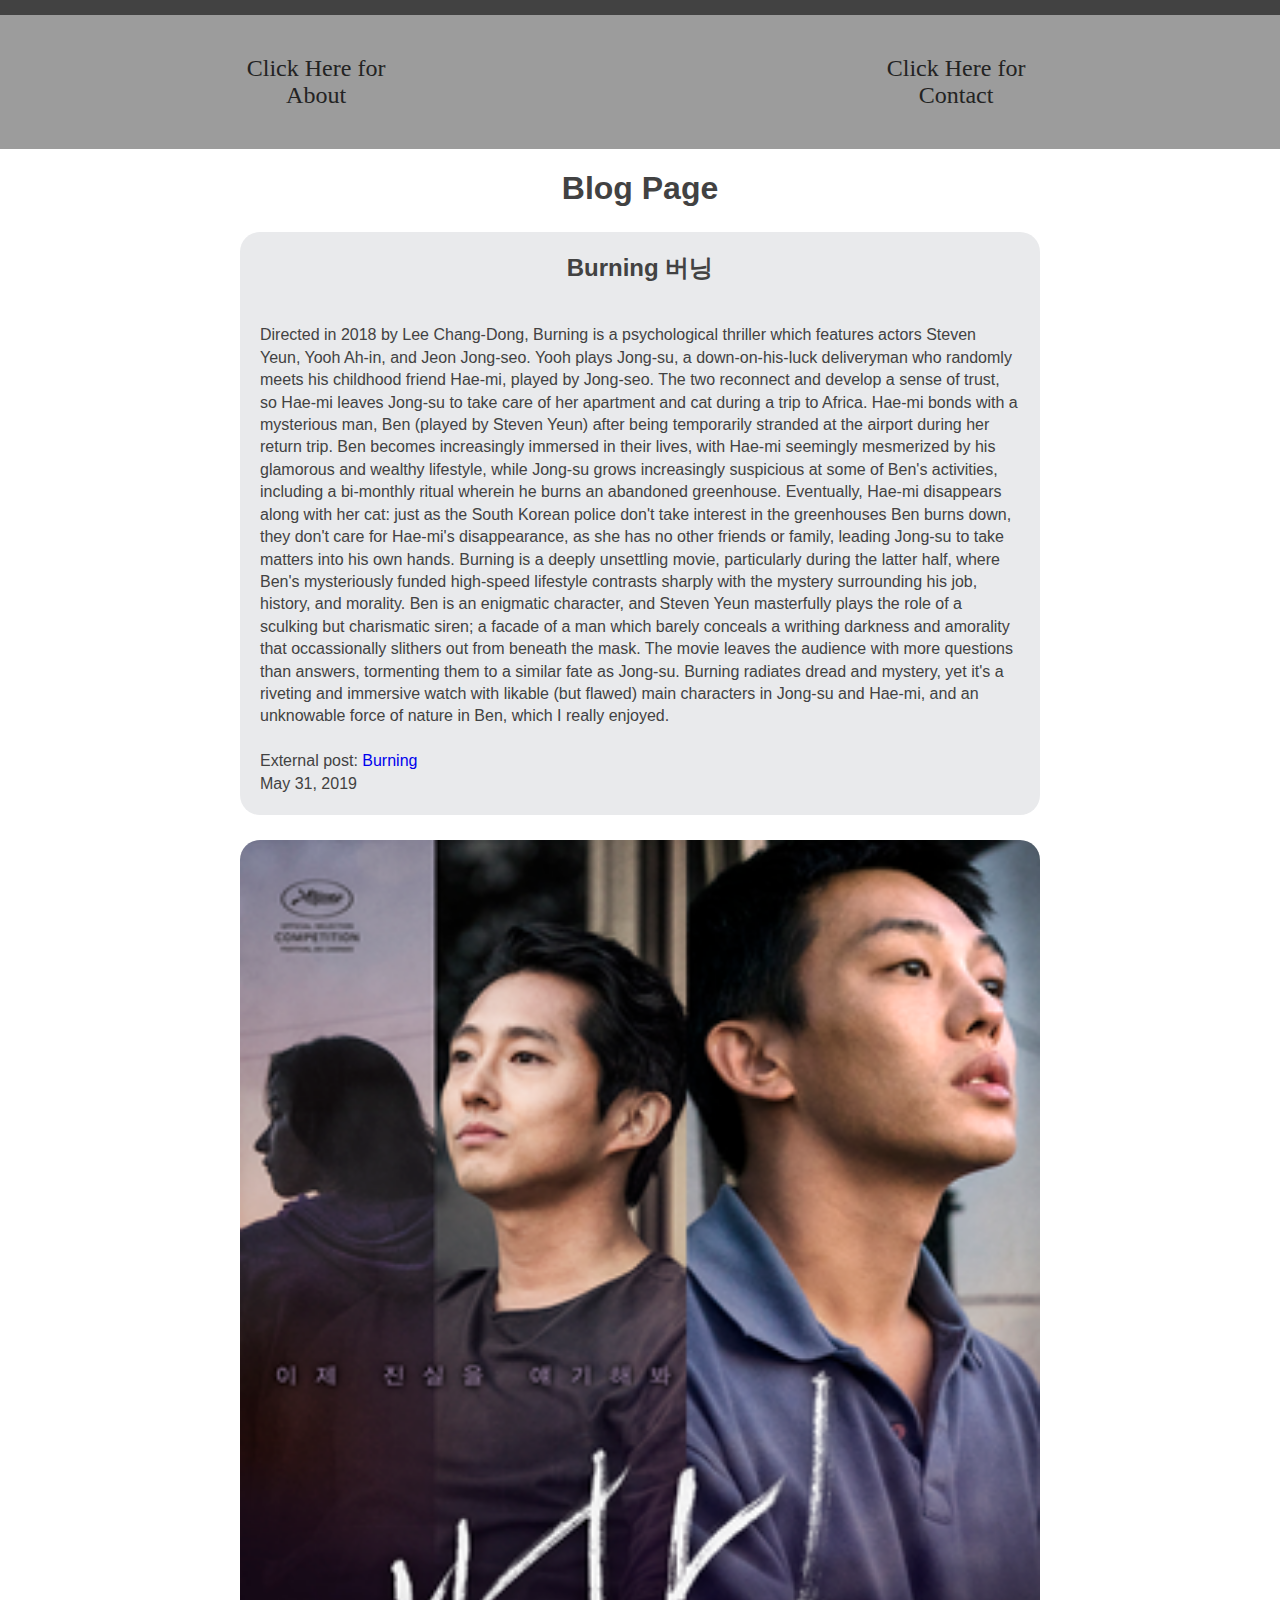
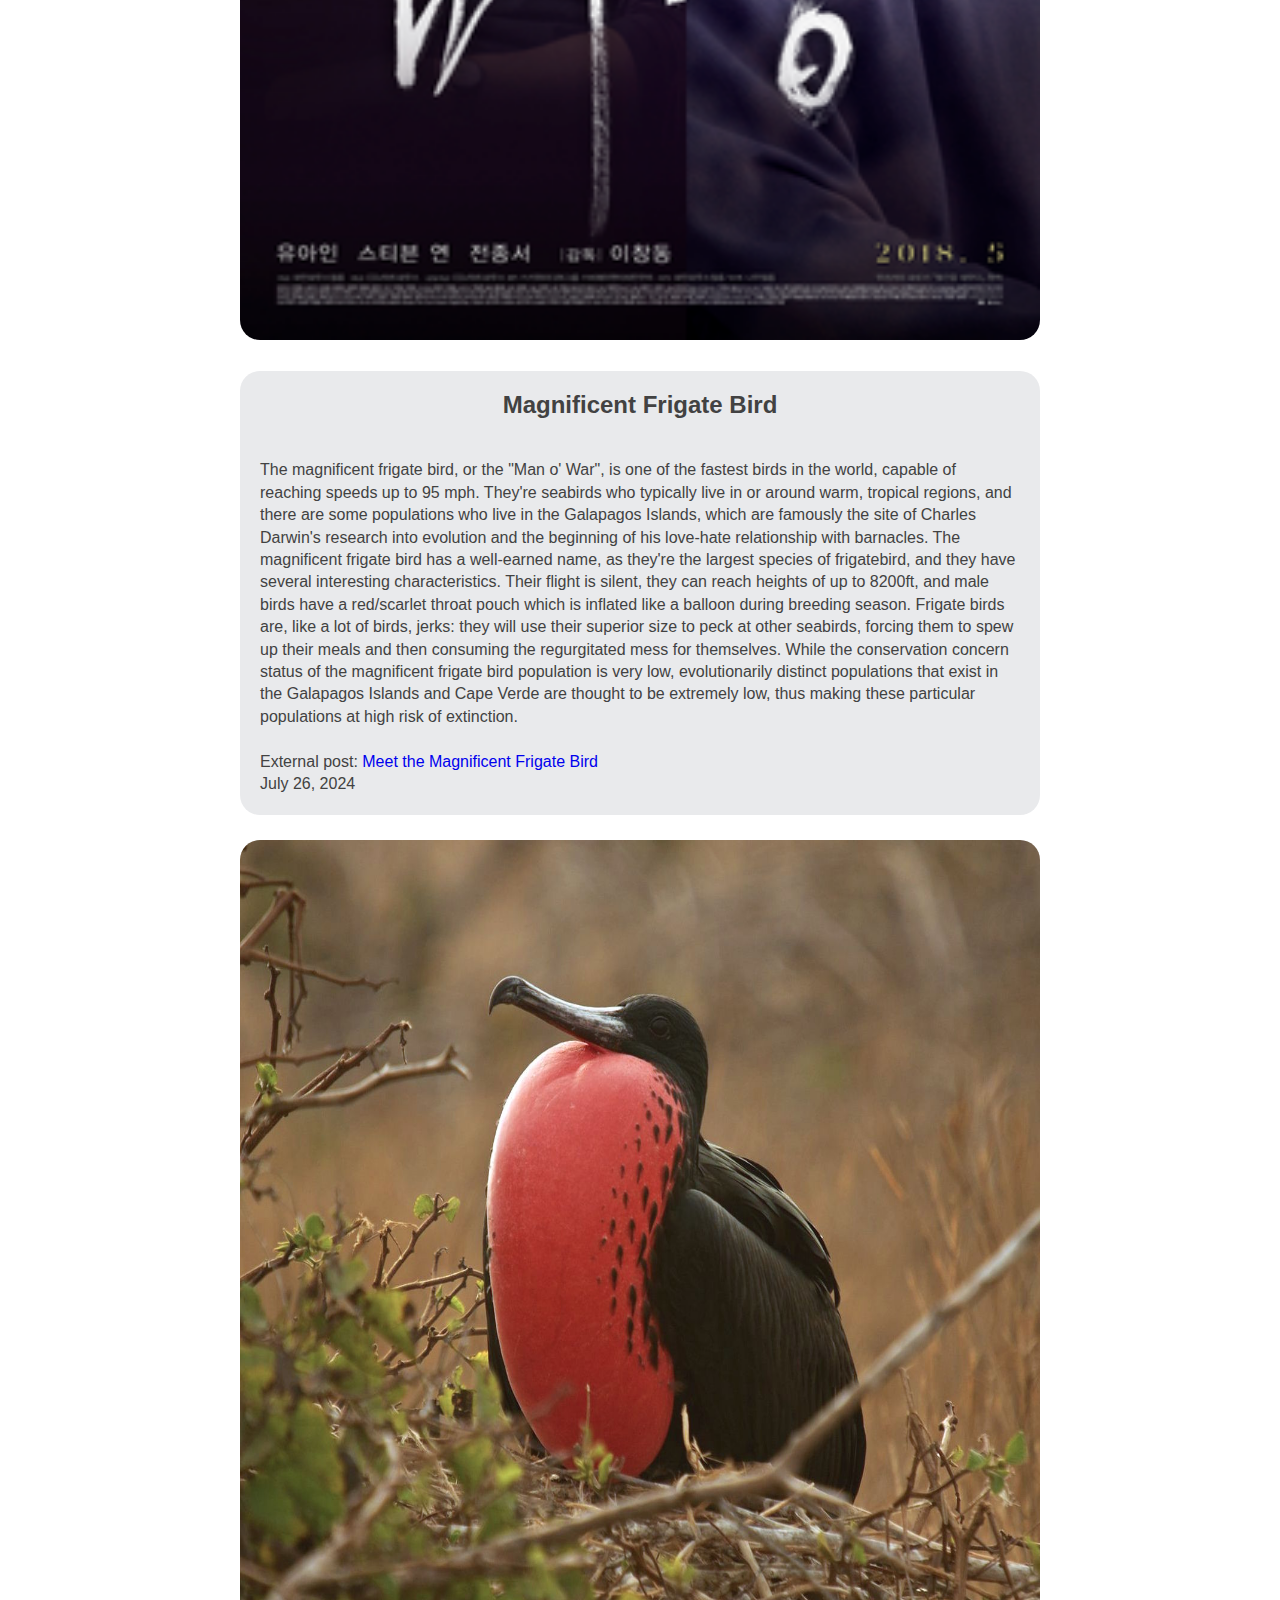
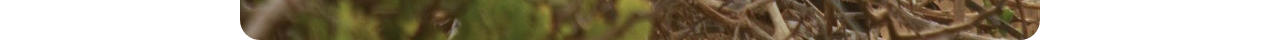
==== index.html @ bfc68038 "image changes" ====
<!DOCTYPE html>
<html lang="en">
<head>
    <meta charset="UTF-8">
    <meta name="viewport" content="width=device-width, initial-scale=1.0">
    <title>MainPage</title>
    <link rel ="stylesheet" href = "screen.css">

    <div class="navigation"> 
        <section class="about">
            <a class="nav" href="/about">Click Here for About</a>
        </section>
        <section class="contact">
            <a class="nav" href="/contact">Click Here for Contact</a>
         </section>
    </div>
</head>
<body>
<main>
    <h1>Blog Page</h1>

    <div class="details">
    <section>
        <h2>Burning 버닝</h2>
        <p>Directed in 2018 by Lee Chang-Dong, Burning is a psychological thriller which features actors Steven Yeun, Yooh Ah-in, and Jeon Jong-seo. Yooh plays Jong-su, a down-on-his-luck deliveryman who randomly meets his childhood friend Hae-mi, played by Jong-seo.  The two reconnect and develop a sense of trust, so Hae-mi leaves Jong-su to take care of her apartment and cat during a trip to Africa.  Hae-mi bonds with a mysterious man, Ben (played by Steven Yeun) after being temporarily stranded at the airport during her return trip. Ben becomes increasingly immersed in their lives, with Hae-mi seemingly mesmerized by his glamorous and wealthy lifestyle, while Jong-su grows increasingly suspicious at some of Ben's activities, including a bi-monthly ritual wherein he burns an abandoned greenhouse.  Eventually, Hae-mi disappears along with her cat: just as the South Korean police don't take interest in
            the greenhouses Ben burns down, they don't care for Hae-mi's disappearance, as she has no other friends or family, leading Jong-su to take matters into his own hands.  Burning is a deeply unsettling movie, particularly during the latter half, where Ben's mysteriously funded high-speed lifestyle contrasts sharply with the mystery surrounding his job, history, and morality.  Ben is an enigmatic character, and Steven Yeun masterfully plays the role of a sculking but charismatic siren; a facade of a man which barely conceals a writhing darkness and amorality that occassionally
           slithers out from beneath the mask.  The movie leaves the audience with more questions than answers, tormenting them to a similar fate as Jong-su. Burning radiates dread and mystery, yet it's a riveting and immersive watch with likable (but flawed) main characters in Jong-su and Hae-mi, and an unknowable force of nature in Ben, which I really enjoyed.  
           <br>
           <br>External post: <a class="blog" href="https://thesimplecinephile939631772.wordpress.com/2019/05/31/burning-review/">Burning</a>
           <br><time datetime="2019-05-19" title="May 31, 2019">May 31, 2019</time></p>
 
           <meta name="author" content="Jack Draper">
            <meta name="title" content="BURNING: A Fascinating Study of Class, Obsession and Truth">
            <meta name="published" content="May 31, 2019">
 
           
        </section>

    
</div>
<div class="separator">
</div>
<p><img id = "burning" alt="Picture of the Burning movie poster" src="images/Burning.png"/></p>


<div class="details2">
    <section>
        <h2>Magnificent Frigate Bird</h2>
        <p>The magnificent frigate bird, or the "Man o' War", is one of the fastest birds in the world, capable of reaching speeds up to 95 mph.  They're seabirds who typically live in or around warm, tropical regions, and there are some populations who live in the Galapagos Islands, which are famously the site of Charles Darwin's research into evolution and the beginning of his love-hate relationship with barnacles.  The magnificent frigate bird has a well-earned name, as they're the largest species of frigatebird, and they have several interesting characteristics.  Their flight is silent, they can reach heights of up to 8200ft, and male birds have a red/scarlet throat pouch which is inflated like a balloon during breeding season.  Frigate birds are, like a lot of birds, jerks: they will use their superior size to peck at other seabirds, forcing them to spew up their meals and then consuming the regurgitated mess for themselves.  While the conservation concern status of the magnificent frigate bird population is very low, evolutionarily distinct populations that exist in the Galapagos Islands and Cape Verde are thought to be extremely low, thus making these particular populations at high risk of extinction.
            <br>
            <br>External post: <a class="blog" href="https://oceanconservancy.org/blog/2024/07/26/meet-magnificent-frigatebird/">Meet the Magnificent Frigate Bird</a>
            <br><time datetime="2024-07-26" title="July 26, 2024">July 26, 2024</time></p>
        
            <meta name="author" content="Katie Hogge">
            <meta name="title" content="Meet the Magnificent Frigatebird">
            <meta name="published" content="July 26, 2024">

           
        </section>
</div>


    <p><img id = "frigatebird" alt="Picture of a magnificent frigate bird" src="images/Frigate_bird.jpg"/></p>


</main>
</body>
</html>
---- screen.css ----
body{
    background:#fff;
    font-family:Helvetica, sans-serif;
    border-top: 15px solid #424242;
    margin: 0 auto;
    color: #424242;
    text-align: center
}

main{
    margin: 0 auto;
    width: 800px;
}

.details{
    display:flex;
    gap: 25px;
}

.details2{
    display:flex;
    gap: 25px;
}





.author{
    height: 1000px;
    background: no-repeat bottom / cover url('images/author.jpg');
    border-radius: 20px;
}

.navigation{
    display:flex;
    gap: 0px;
}


a:visited.nav, a:link.nav {
    text-decoration: none;
    font-family:'Times New Roman', Times, serif;
    font-size: 1.5em;
    text-align: center;
    border-radius: 0px;
    background-color: #9c9c9c;
    color: rgb(35, 35, 35);
    padding: 40px 220px;
    text-align: center;
    text-decoration: none;
    display: flex;
    flex-grow: 1;
    flex-basis: 0;
}

.details{
    flex-grow: 1;
    flex-basis: 0;
    background: #e9eaec;
    border-radius: 20px;
    margin-top: 25px;
    margin-bottom: 25px;
    text-align: left
}

.details2{
    flex-grow: 1;
    flex-basis: 0;
    background: #e9eaec;
    border-radius: 20px;
    margin-top: 25px;
    margin-bottom: 25px;
    text-align: left
}


.details section p{
    margin: 20px;
}

.details2 section p{
    margin: 20px;
}

details section h2{
    margin: 20px;
    text-align: center
}

details2 section h2{
    margin: 20px;
    text-align: center
}


img{
    width:100%;
}

#frigatebird{
    height: 800px;
    border-radius: 20px;
}

#burning{
    height: 1100px;
    border-radius: 20px;
}


h2{
    margin:0 0 10px 0;
    padding: 20px;
    text-align: center
}

p{
    margin:0;
    line-height: 1.4em;
}

a:visited.blog, a:link.blog {
    text-decoration: none;
}
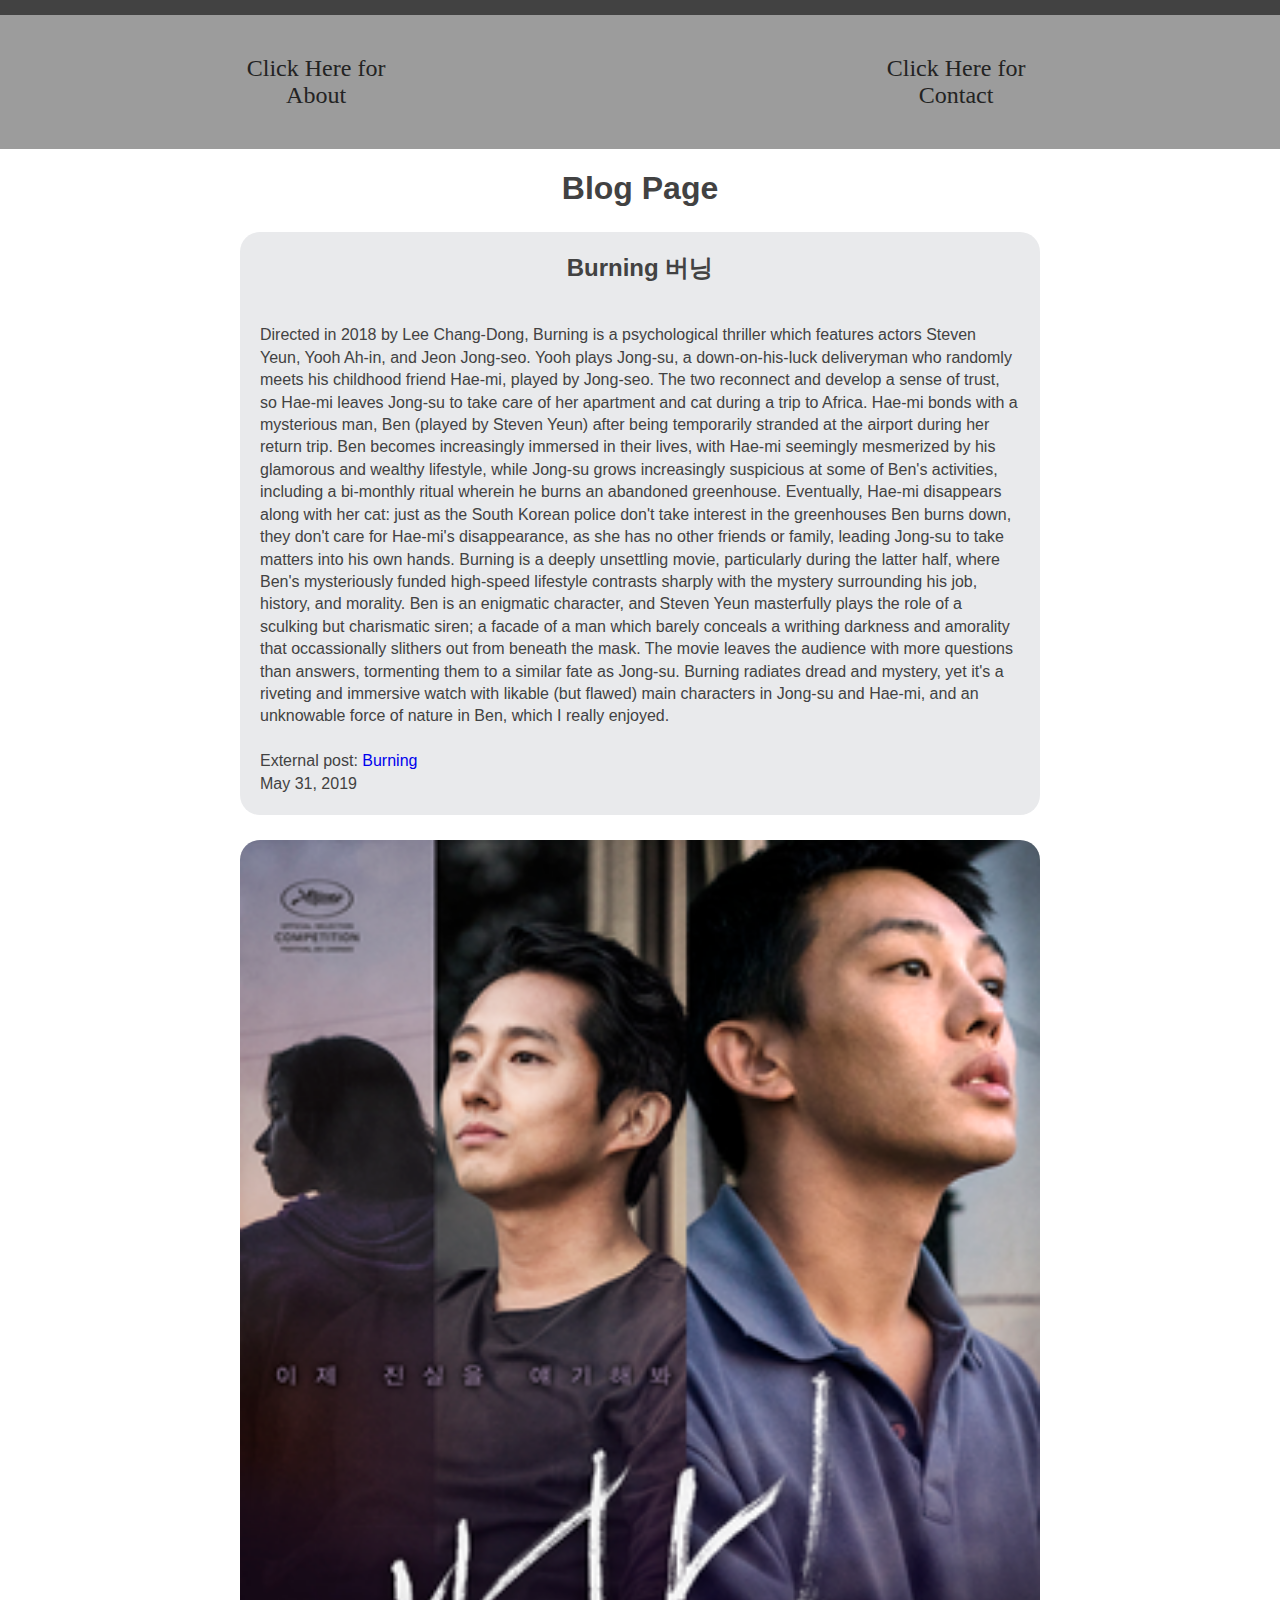
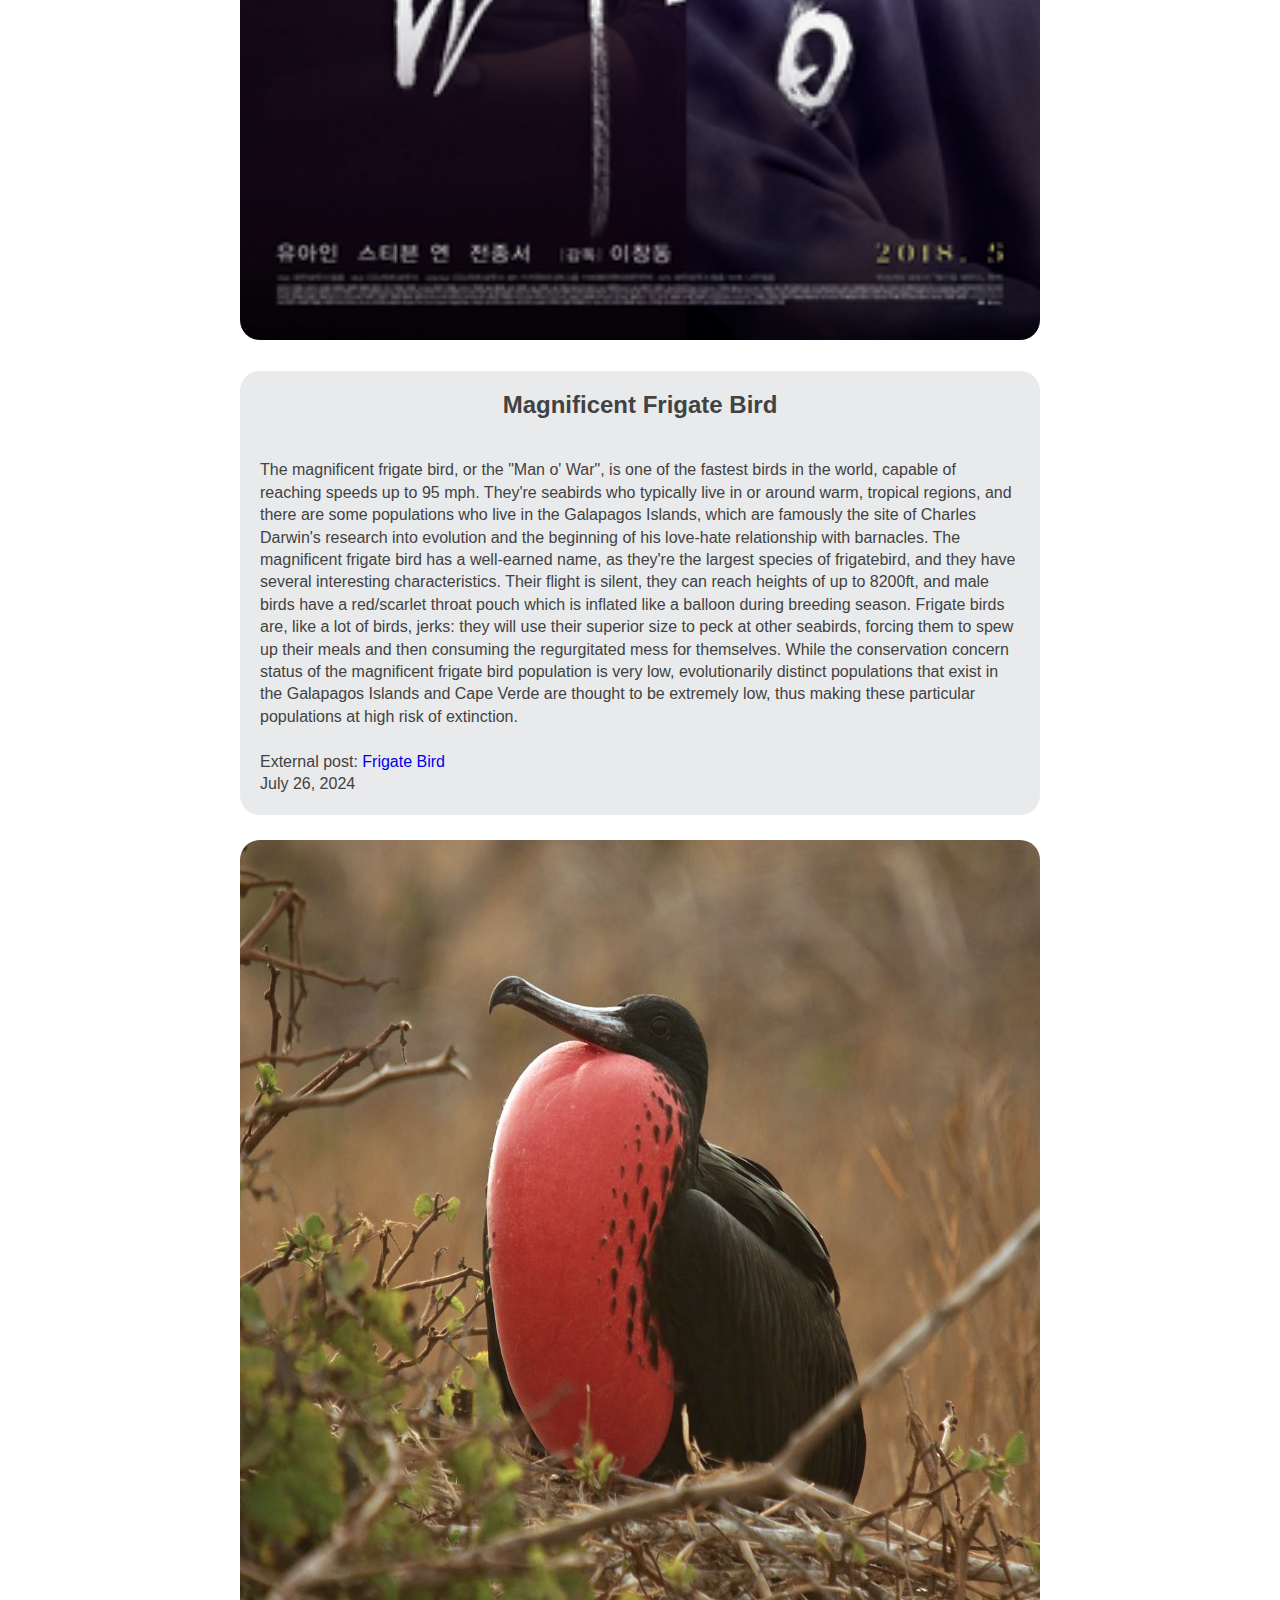
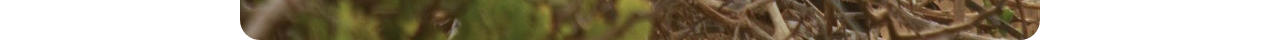
==== commit c1b13dd1: "img desc cleanup" ====
--- a/index.html
+++ b/index.html
@@ -40,7 +40,7 @@
 </div>
 <div class="separator">
 </div>
-<p><img id = "burning" alt="Picture of the Burning movie poster" src="images/Burning.png"/></p>
+<p><img id = "burning" alt="Picture of the Burning movie poster, which features 3 actors in a split-screen: Yoo Ah-in, Steven Yeun, and Jeon Jong-seo." src="images/Burning.png"/></p>
 
 
 <div class="details2">
@@ -48,7 +48,7 @@
         <h2>Magnificent Frigate Bird</h2>
         <p>The magnificent frigate bird, or the "Man o' War", is one of the fastest birds in the world, capable of reaching speeds up to 95 mph.  They're seabirds who typically live in or around warm, tropical regions, and there are some populations who live in the Galapagos Islands, which are famously the site of Charles Darwin's research into evolution and the beginning of his love-hate relationship with barnacles.  The magnificent frigate bird has a well-earned name, as they're the largest species of frigatebird, and they have several interesting characteristics.  Their flight is silent, they can reach heights of up to 8200ft, and male birds have a red/scarlet throat pouch which is inflated like a balloon during breeding season.  Frigate birds are, like a lot of birds, jerks: they will use their superior size to peck at other seabirds, forcing them to spew up their meals and then consuming the regurgitated mess for themselves.  While the conservation concern status of the magnificent frigate bird population is very low, evolutionarily distinct populations that exist in the Galapagos Islands and Cape Verde are thought to be extremely low, thus making these particular populations at high risk of extinction.
             <br>
-            <br>External post: <a class="blog" href="https://oceanconservancy.org/blog/2024/07/26/meet-magnificent-frigatebird/">Meet the Magnificent Frigate Bird</a>
+            <br>External post: <a class="blog" href="https://oceanconservancy.org/blog/2024/07/26/meet-magnificent-frigatebird/">Frigate Bird</a>
             <br><time datetime="2024-07-26" title="July 26, 2024">July 26, 2024</time></p>
         
             <meta name="author" content="Katie Hogge">
@@ -60,7 +60,7 @@
 </div>
 
 
-    <p><img id = "frigatebird" alt="Picture of a magnificent frigate bird" src="images/Frigate_bird.jpg"/></p>
+    <p><img id = "frigatebird" alt="Picture of a magnificent frigate bird, the largest frigatebird. This particular specimen is a male, since he has a scarlet throat pouch that is inflated like a balloon." src="images/Frigate_bird.jpg"/></p>
 
 
 </main>
--- a/screen.css
+++ b/screen.css
@@ -26,11 +26,7 @@
 
 
 
-.author{
-    height: 1000px;
-    background: no-repeat bottom / cover url('images/author.jpg');
-    border-radius: 20px;
-}
+
 
 .navigation{
     display:flex;
@@ -108,6 +104,10 @@
     border-radius: 20px;
 }
 
+#authorimg{
+    height: 1000px;
+    border-radius: 20px;
+}
 
 h2{
     margin:0 0 10px 0;
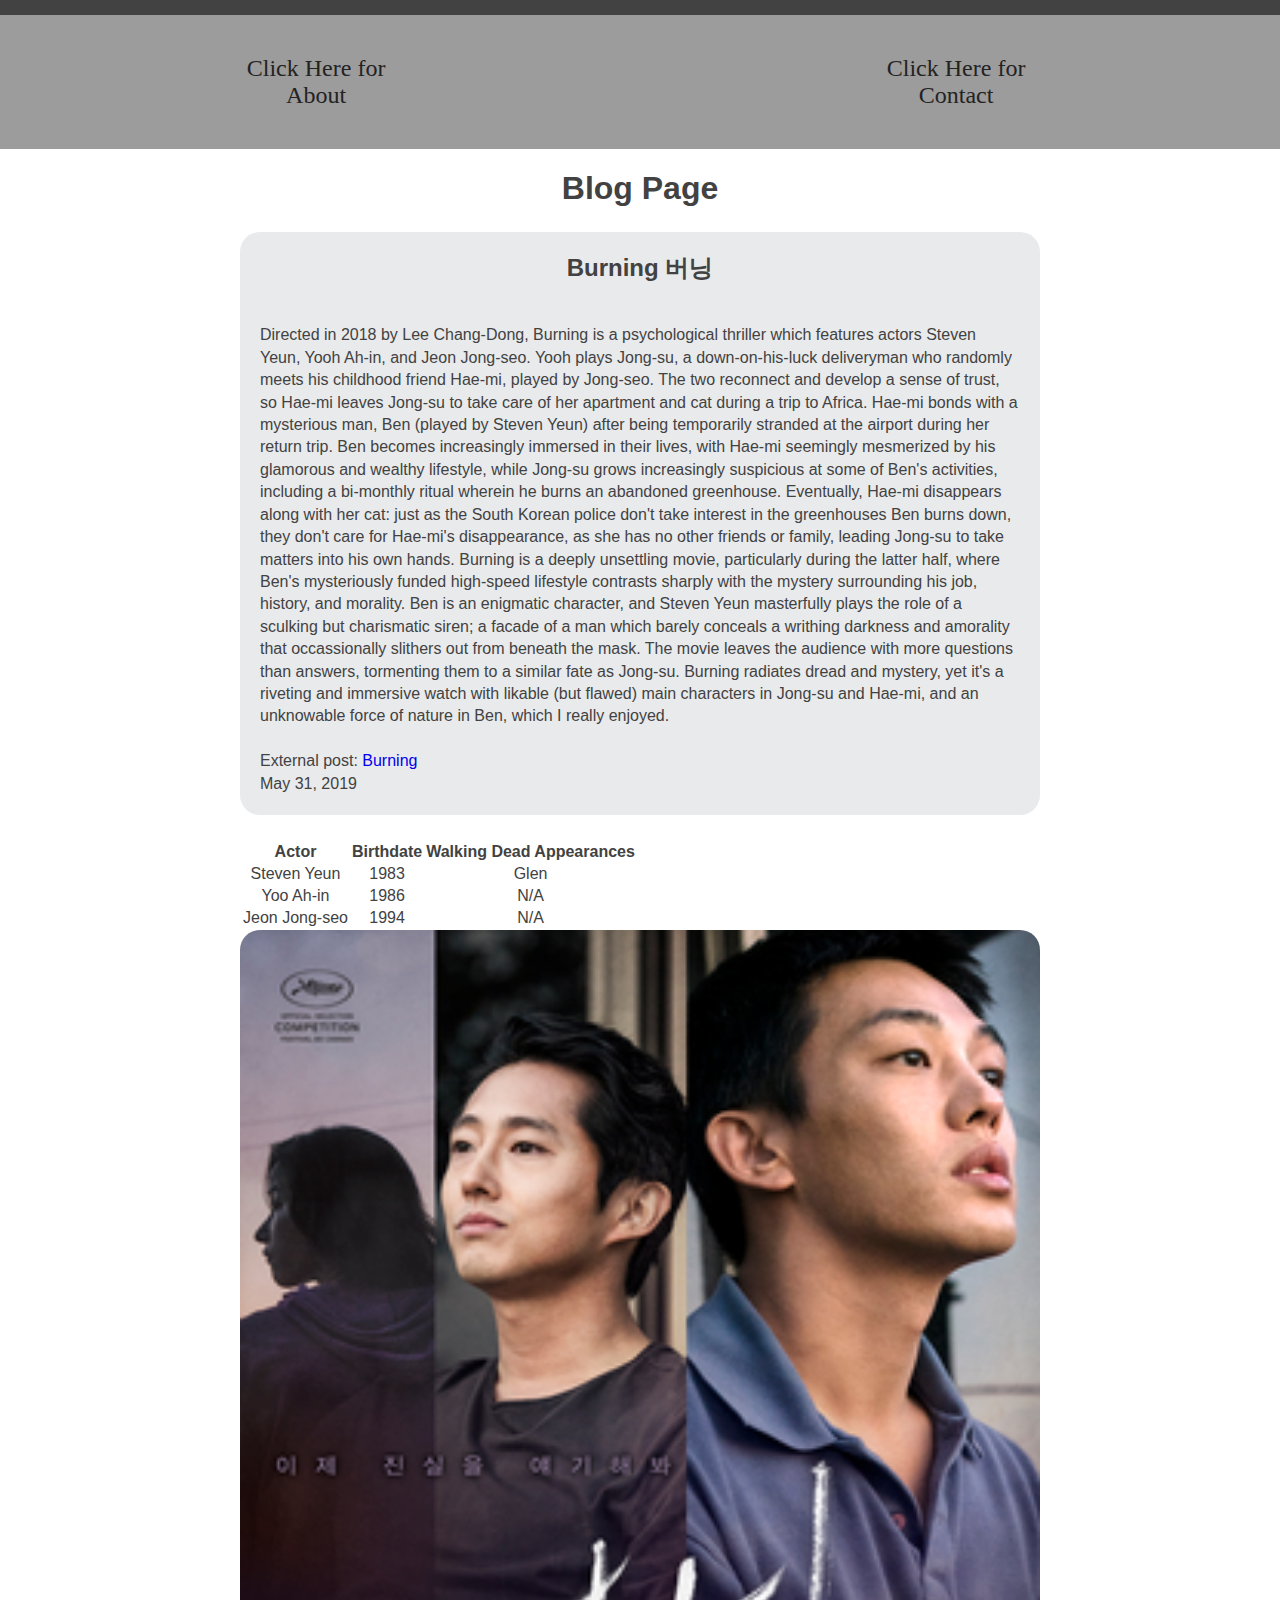
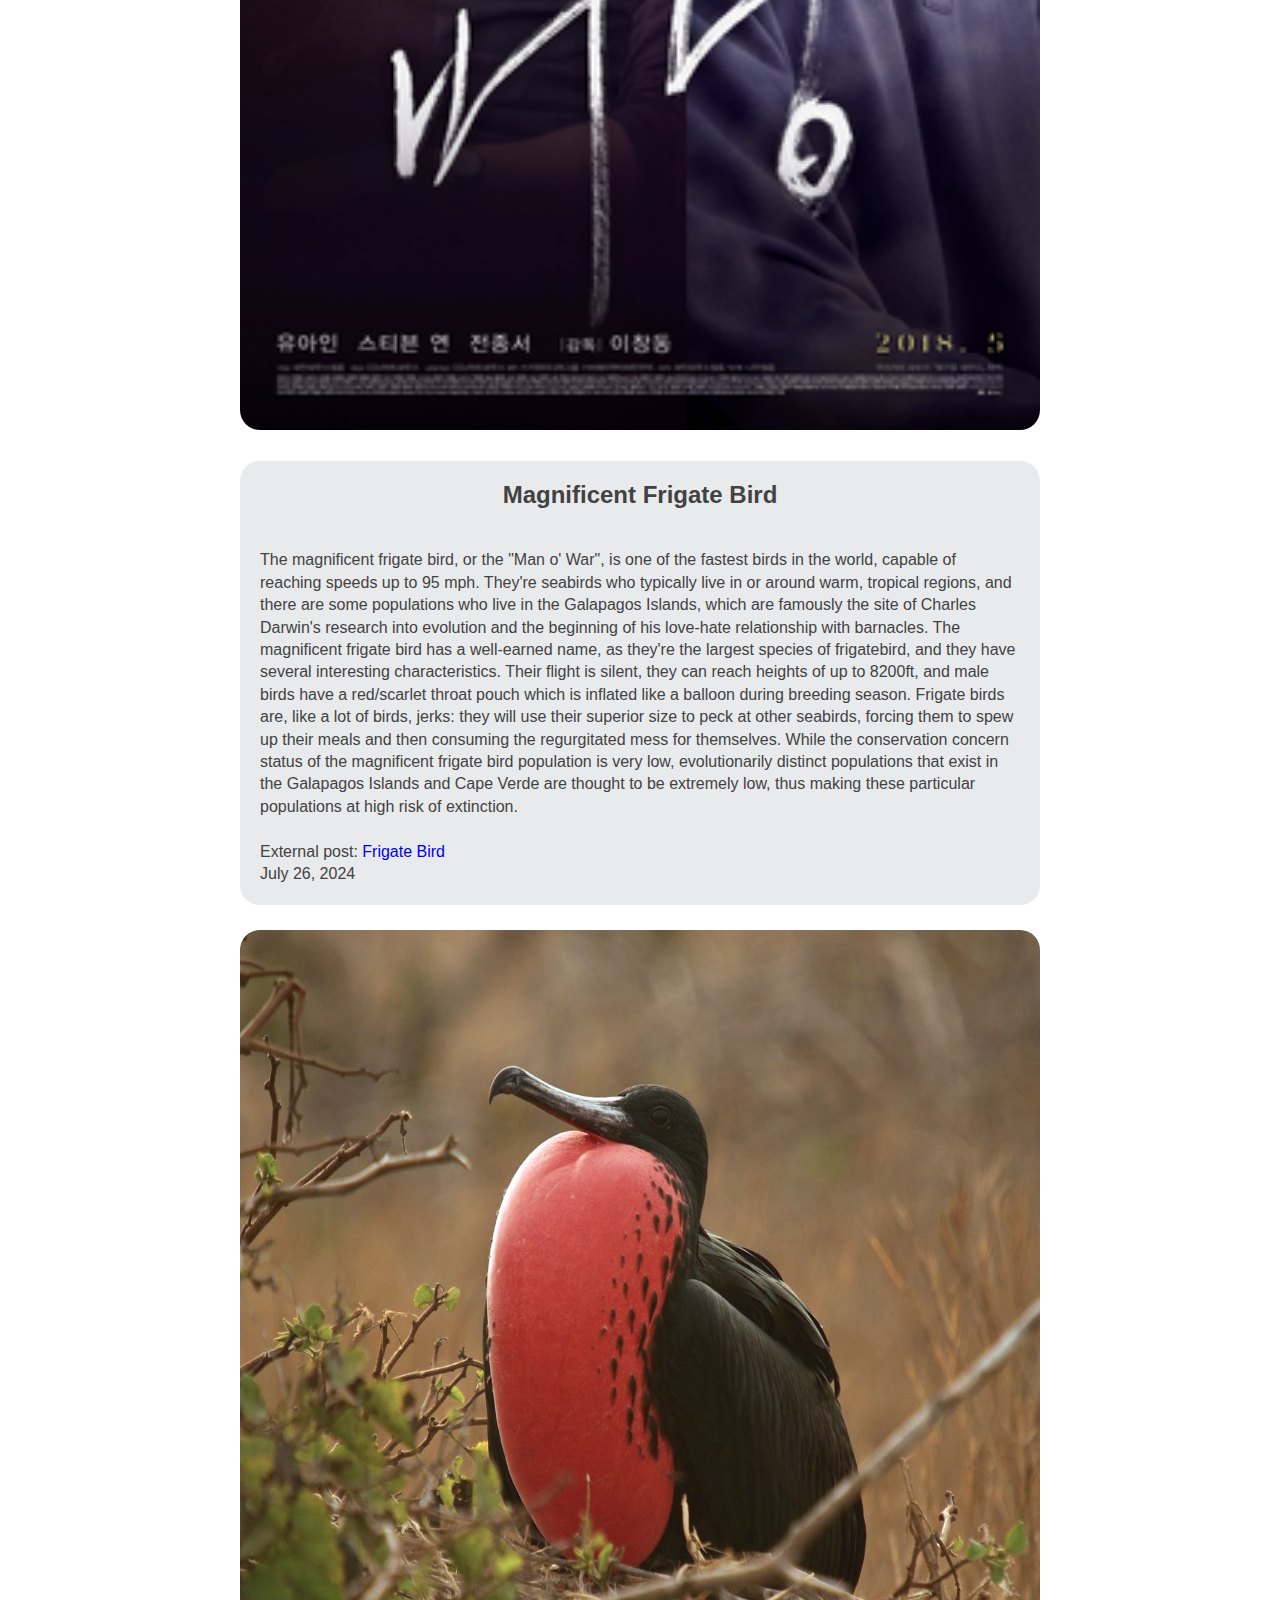
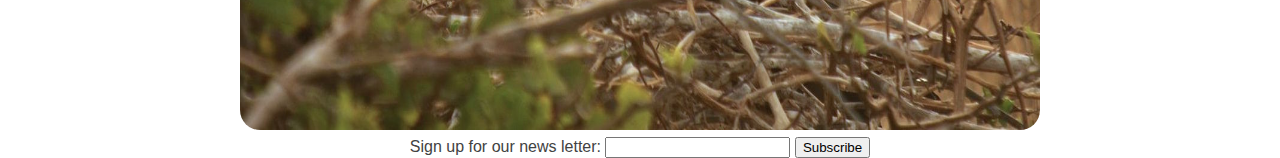
==== commit bf89184d: "tables and forms added" ====
--- a/index.html
+++ b/index.html
@@ -40,6 +40,29 @@
 </div>
 <div class="separator">
 </div>
+<table>
+    <tr>
+        <th>Actor</th>
+        <th>Birthdate</th>
+        <th>Walking Dead Appearances</th>
+    </tr>
+    <tr>
+        <td>Steven Yeun</td>
+        <td>1983</td>
+        <td>Glen</td>
+    </tr>
+    <tr>
+        <td>Yoo Ah-in</td>
+        <td>1986</td>
+        <td>N/A</td>
+    </tr>
+    <tr>
+        <td>Jeon Jong-seo</td>
+        <td>1994</td>
+        <td>N/A</td>
+    </tr>
+</table>
+
 <p><img id = "burning" alt="Picture of the Burning movie poster, which features 3 actors in a split-screen: Yoo Ah-in, Steven Yeun, and Jeon Jong-seo." src="images/Burning.png"/></p>
 
 
@@ -50,6 +73,8 @@
             <br>
             <br>External post: <a class="blog" href="https://oceanconservancy.org/blog/2024/07/26/meet-magnificent-frigatebird/">Frigate Bird</a>
             <br><time datetime="2024-07-26" title="July 26, 2024">July 26, 2024</time></p>
+
+
         
             <meta name="author" content="Katie Hogge">
             <meta name="title" content="Meet the Magnificent Frigatebird">
@@ -60,9 +85,20 @@
 </div>
 
 
+
     <p><img id = "frigatebird" alt="Picture of a magnificent frigate bird, the largest frigatebird. This particular specimen is a male, since he has a scarlet throat pouch that is inflated like a balloon." src="images/Frigate_bird.jpg"/></p>
 
 
+
 </main>
+<section>
+    <form>
+        <label>Sign up for our news letter:
+            <input type="text">
+        </label>
+        <button>Subscribe</button>
+    </form>
+</section>
+
 </body>
 </html>
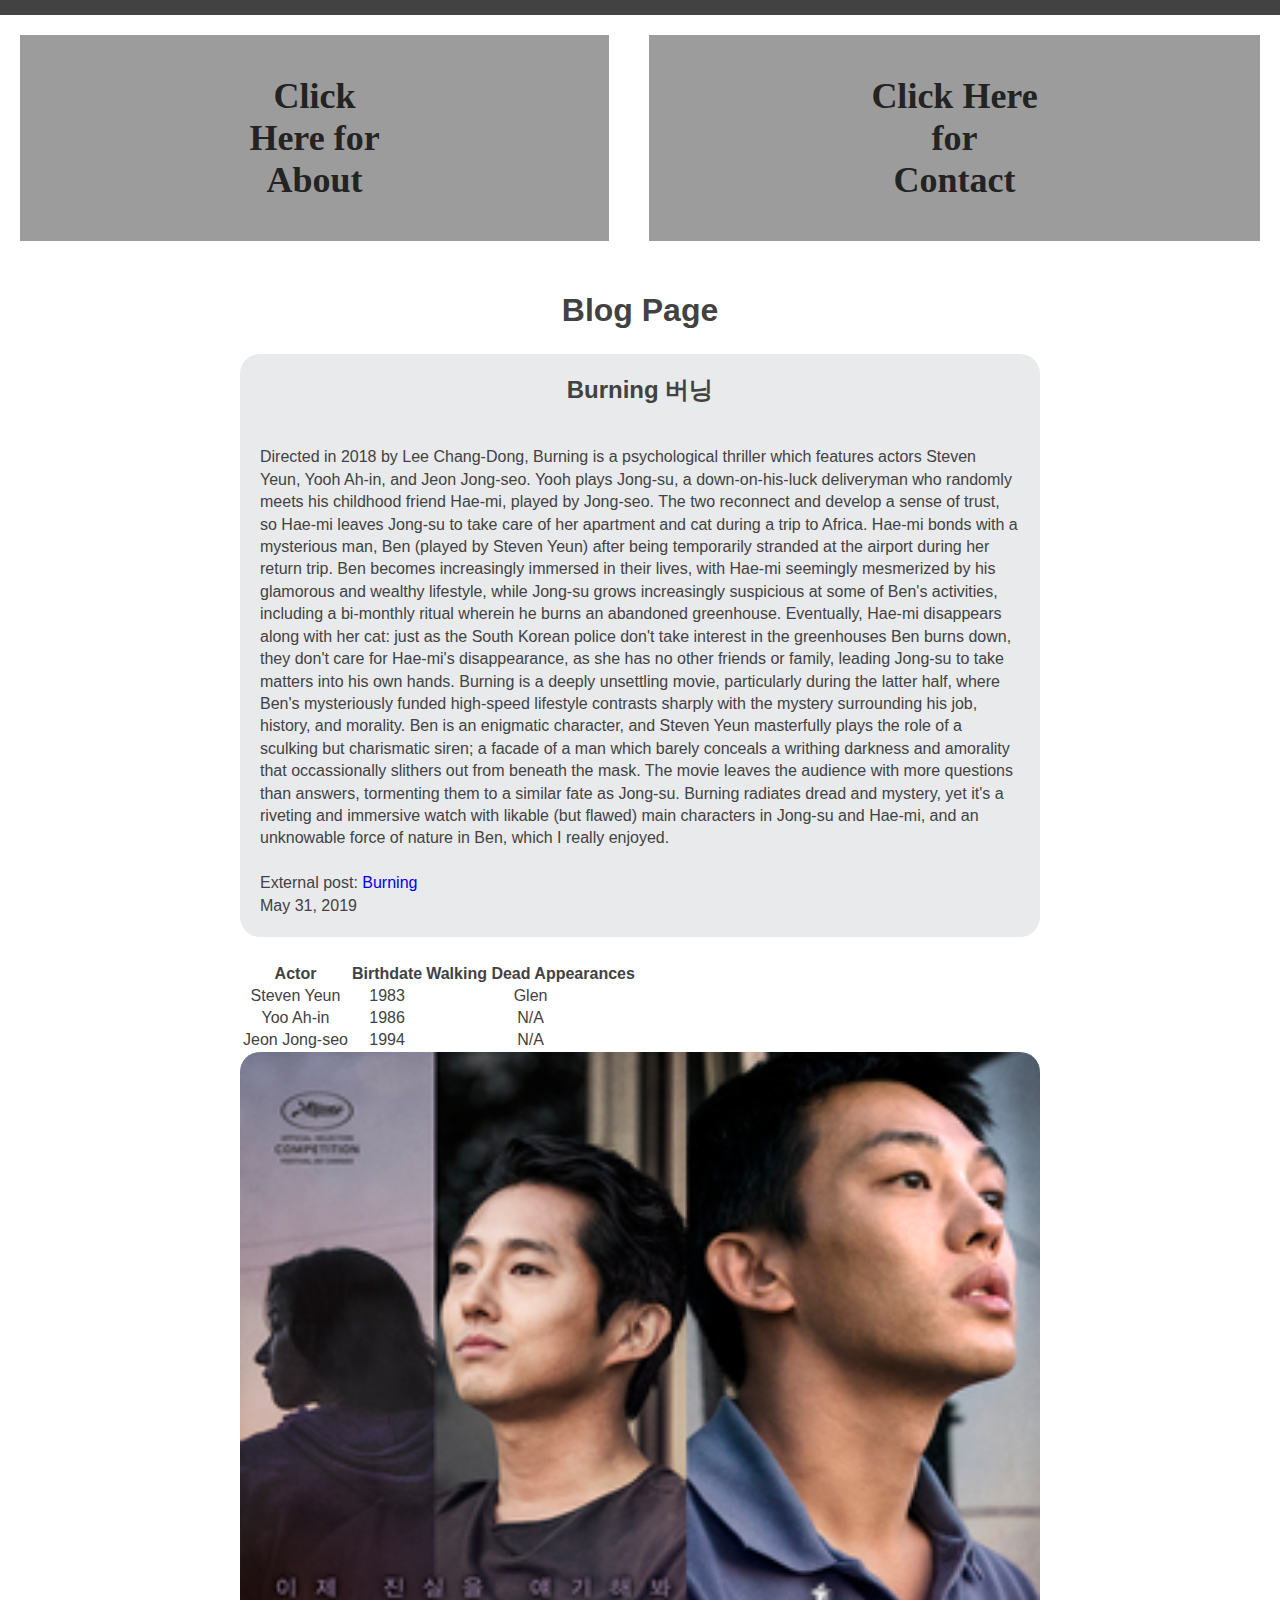
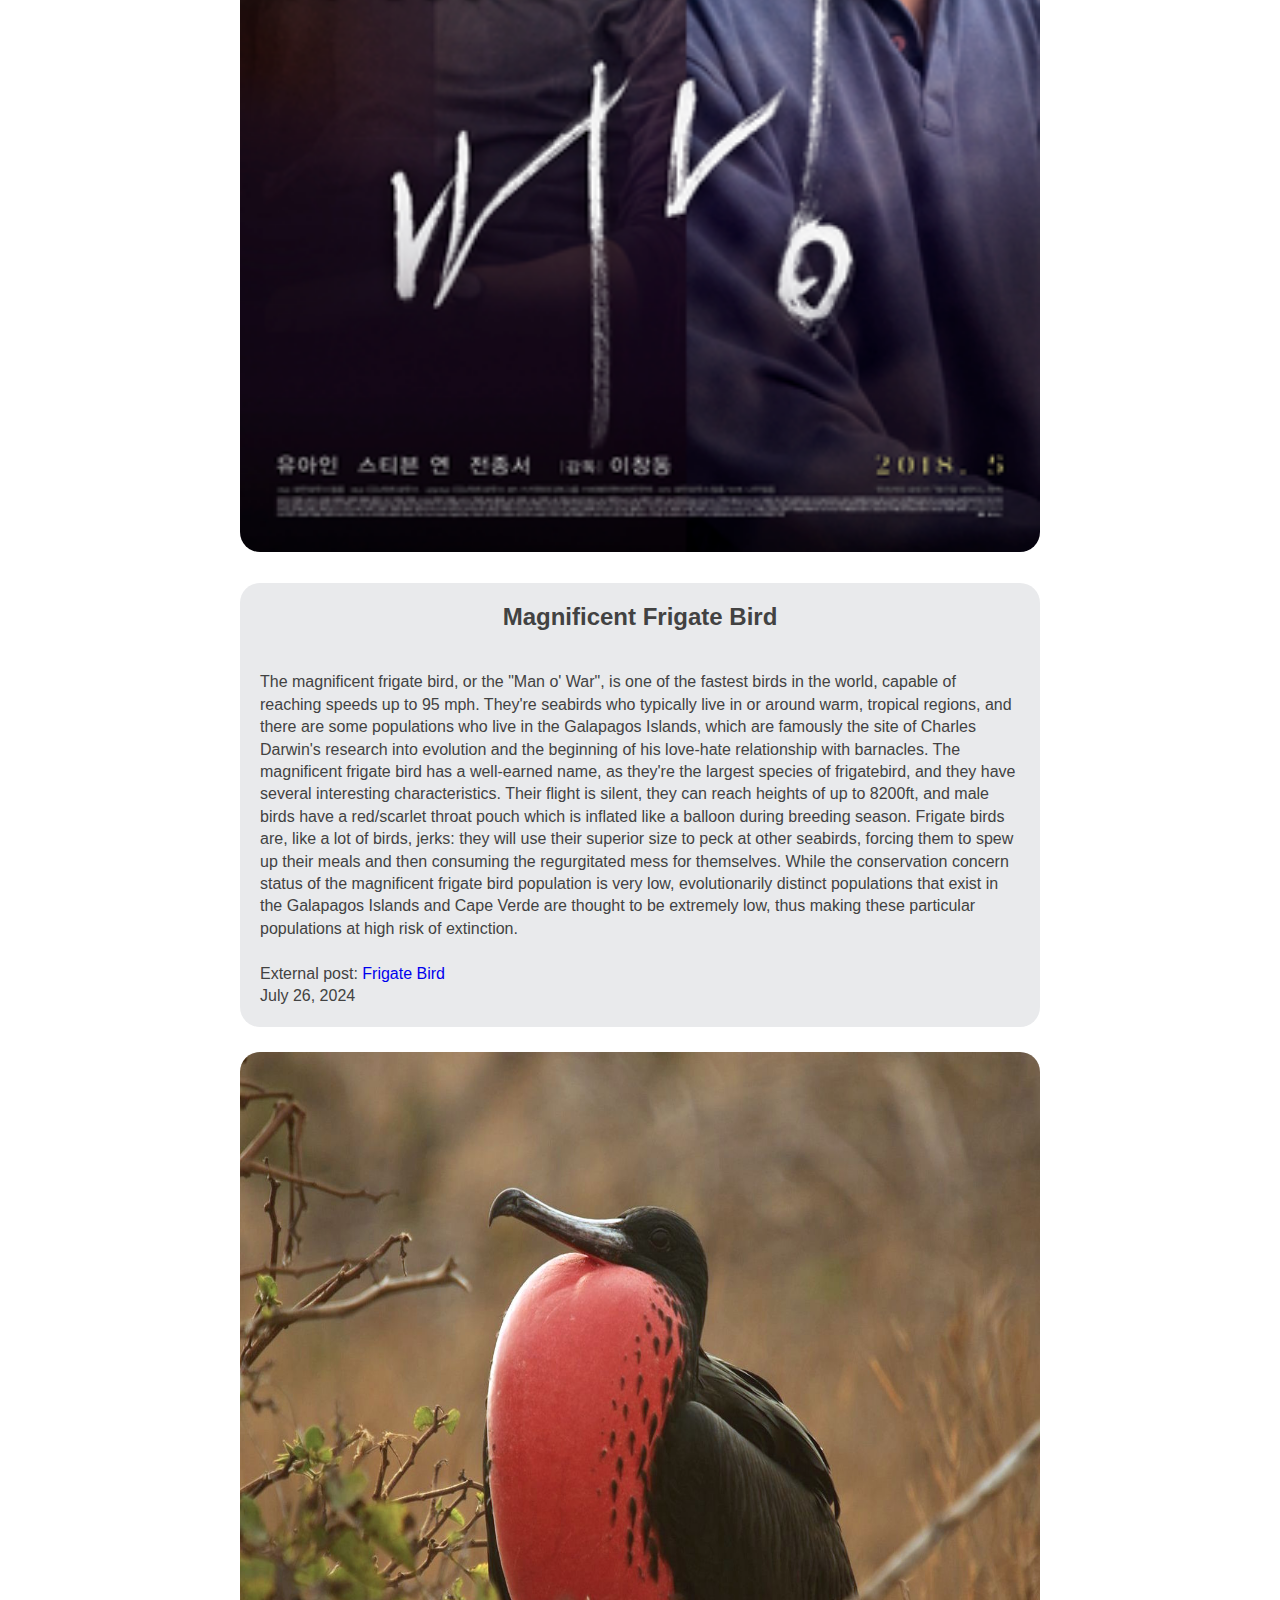
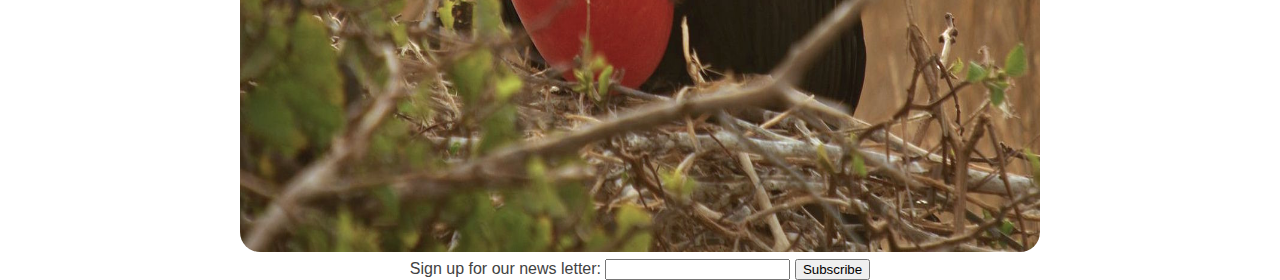
==== commit b4c07666: "header changes" ====
--- a/index.html
+++ b/index.html
@@ -7,11 +7,13 @@
     <link rel ="stylesheet" href = "screen.css">
 
     <div class="navigation"> 
-        <section class="about">
+        <section class="about"><h2>
             <a class="nav" href="/about">Click Here for About</a>
+        </h2>
         </section>
-        <section class="contact">
+        <section class="contact"><h2>
             <a class="nav" href="/contact">Click Here for Contact</a>
+        </h2>
          </section>
     </div>
 </head>
--- a/screen.css
+++ b/screen.css
@@ -23,9 +23,12 @@
 }
 
 
-
-
-
+.formdisplay{
+    display:flex;
+    margin-bottom: 25px;
+    justify-content: center;
+    align-items: center;
+}
 
 
 .navigation{
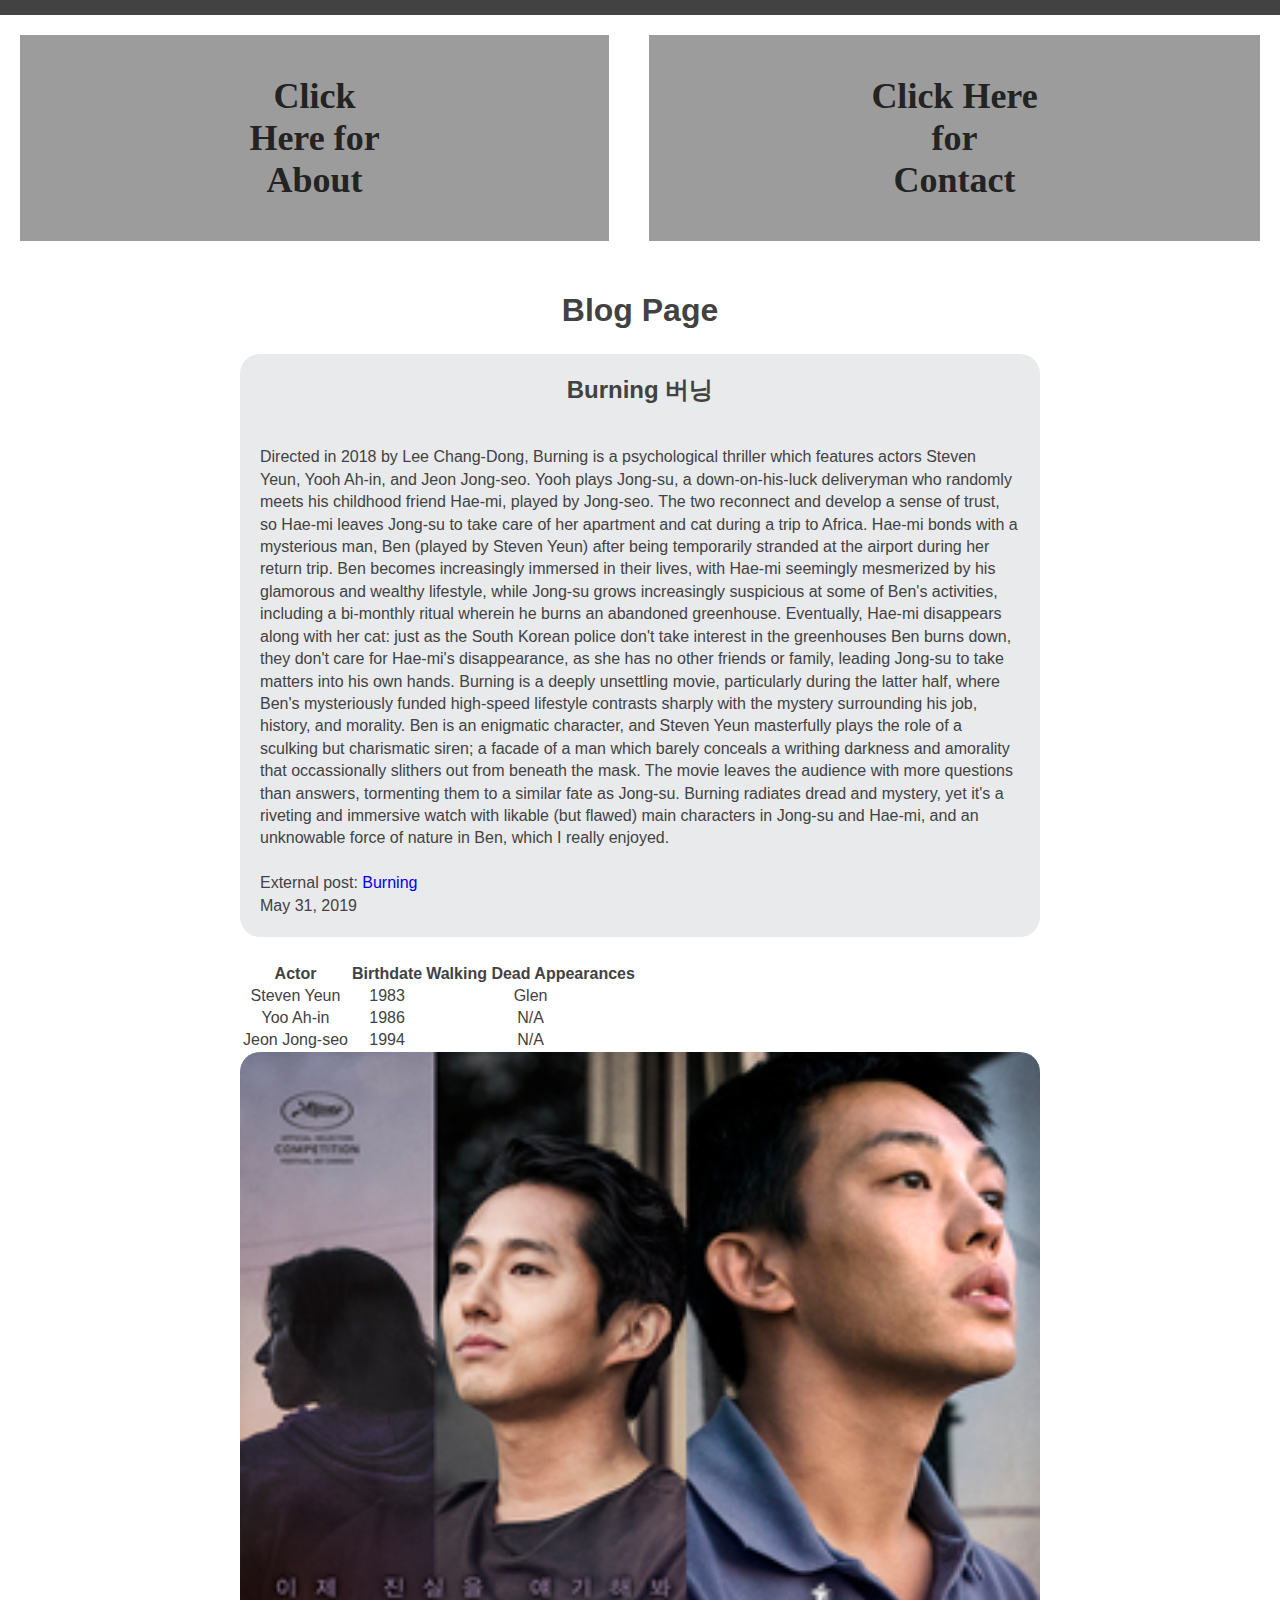
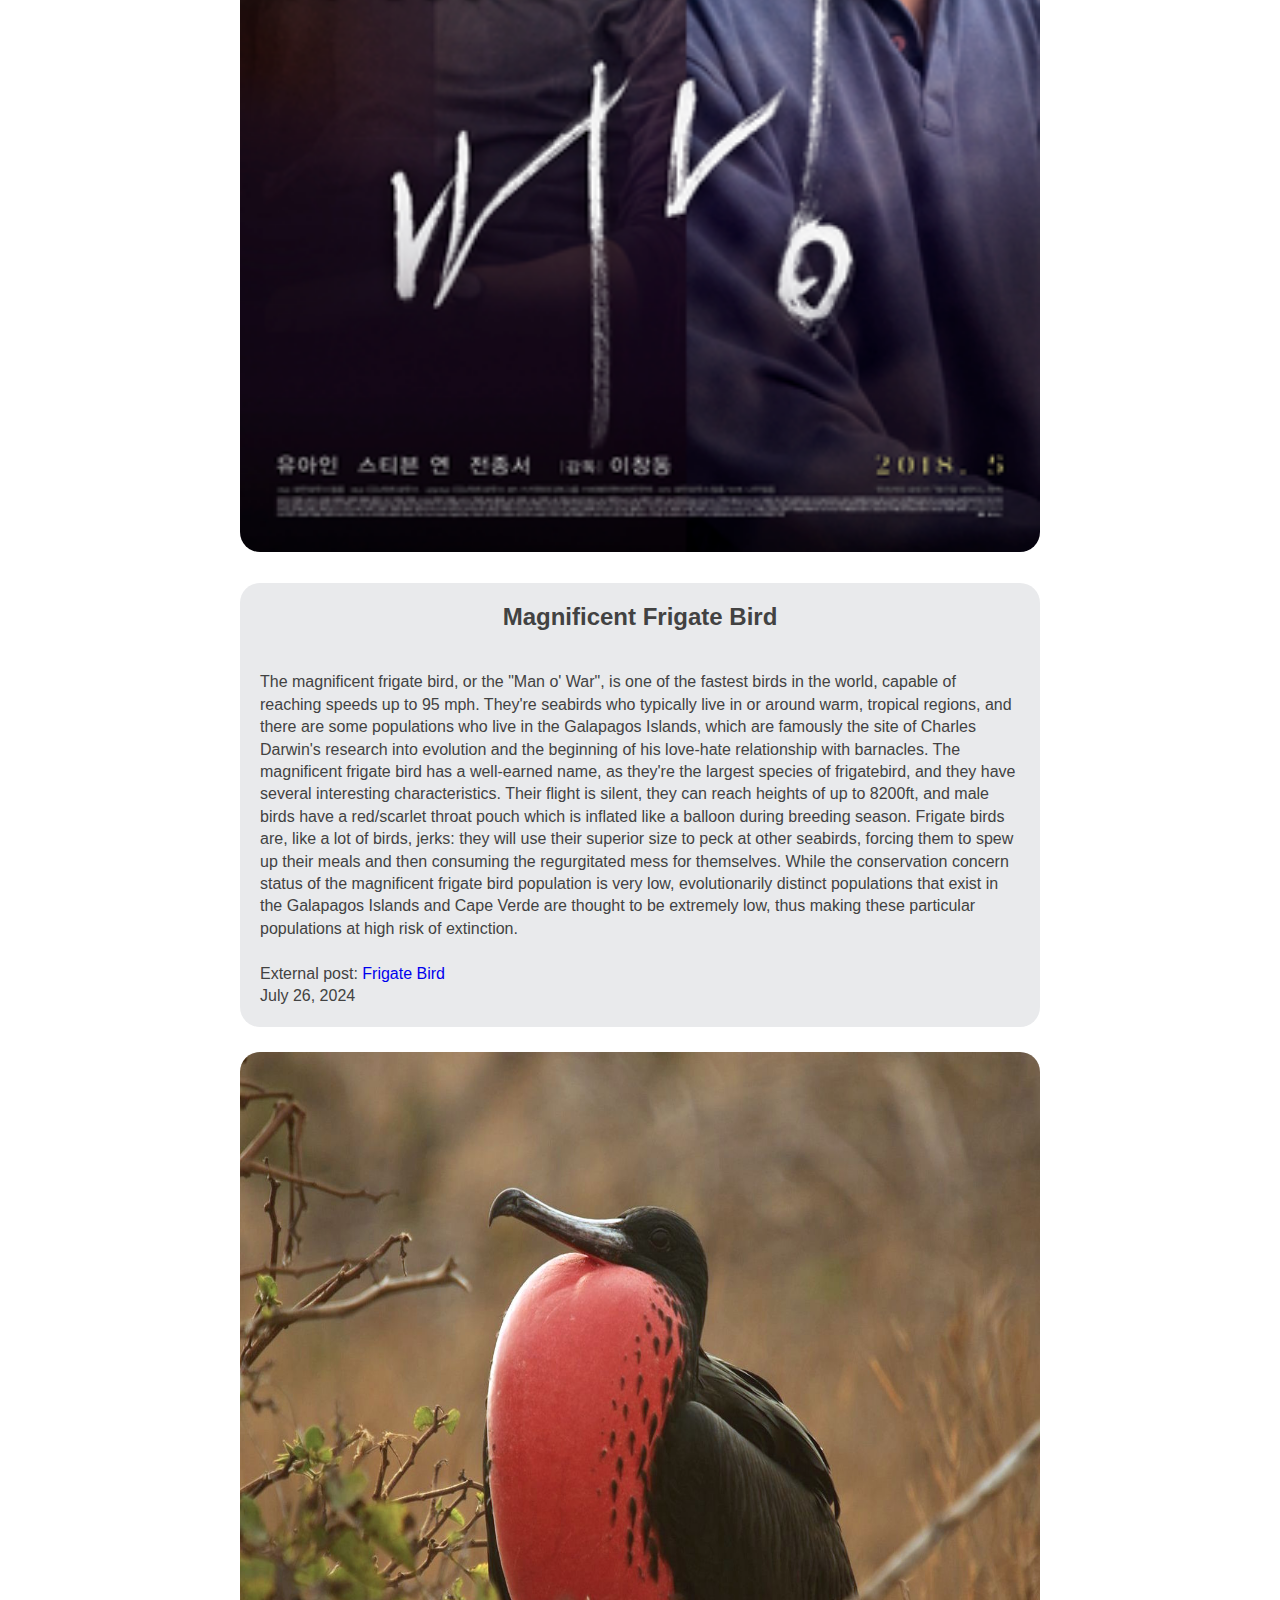
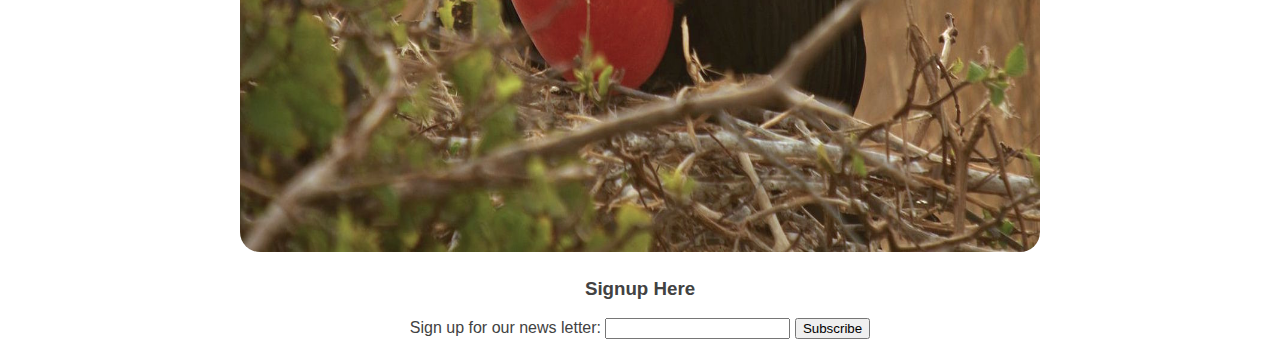
==== commit be290b41: "header3 added" ====
--- a/index.html
+++ b/index.html
@@ -7,17 +7,18 @@
     <link rel ="stylesheet" href = "screen.css">
 
     <div class="navigation"> 
-        <section class="about"><h2>
+        <section class="about">
+            <h2>
             <a class="nav" href="/about">Click Here for About</a>
         </h2>
         </section>
-        <section class="contact"><h2>
+        <section class="contact">
+            <h2>
             <a class="nav" href="/contact">Click Here for Contact</a>
         </h2>
          </section>
     </div>
-</head>
-<body>
+
 <main>
     <h1>Blog Page</h1>
 
@@ -30,11 +31,6 @@
            <br>
            <br>External post: <a class="blog" href="https://thesimplecinephile939631772.wordpress.com/2019/05/31/burning-review/">Burning</a>
            <br><time datetime="2019-05-19" title="May 31, 2019">May 31, 2019</time></p>
- 
-           <meta name="author" content="Jack Draper">
-            <meta name="title" content="BURNING: A Fascinating Study of Class, Obsession and Truth">
-            <meta name="published" content="May 31, 2019">
- 
            
         </section>
 
@@ -75,13 +71,6 @@
             <br>
             <br>External post: <a class="blog" href="https://oceanconservancy.org/blog/2024/07/26/meet-magnificent-frigatebird/">Frigate Bird</a>
             <br><time datetime="2024-07-26" title="July 26, 2024">July 26, 2024</time></p>
-
-
-        
-            <meta name="author" content="Katie Hogge">
-            <meta name="title" content="Meet the Magnificent Frigatebird">
-            <meta name="published" content="July 26, 2024">
-
            
         </section>
 </div>
@@ -94,6 +83,7 @@
 
 </main>
 <section>
+    <h3>Signup Here</h3>
     <form>
         <label>Sign up for our news letter:
             <input type="text">
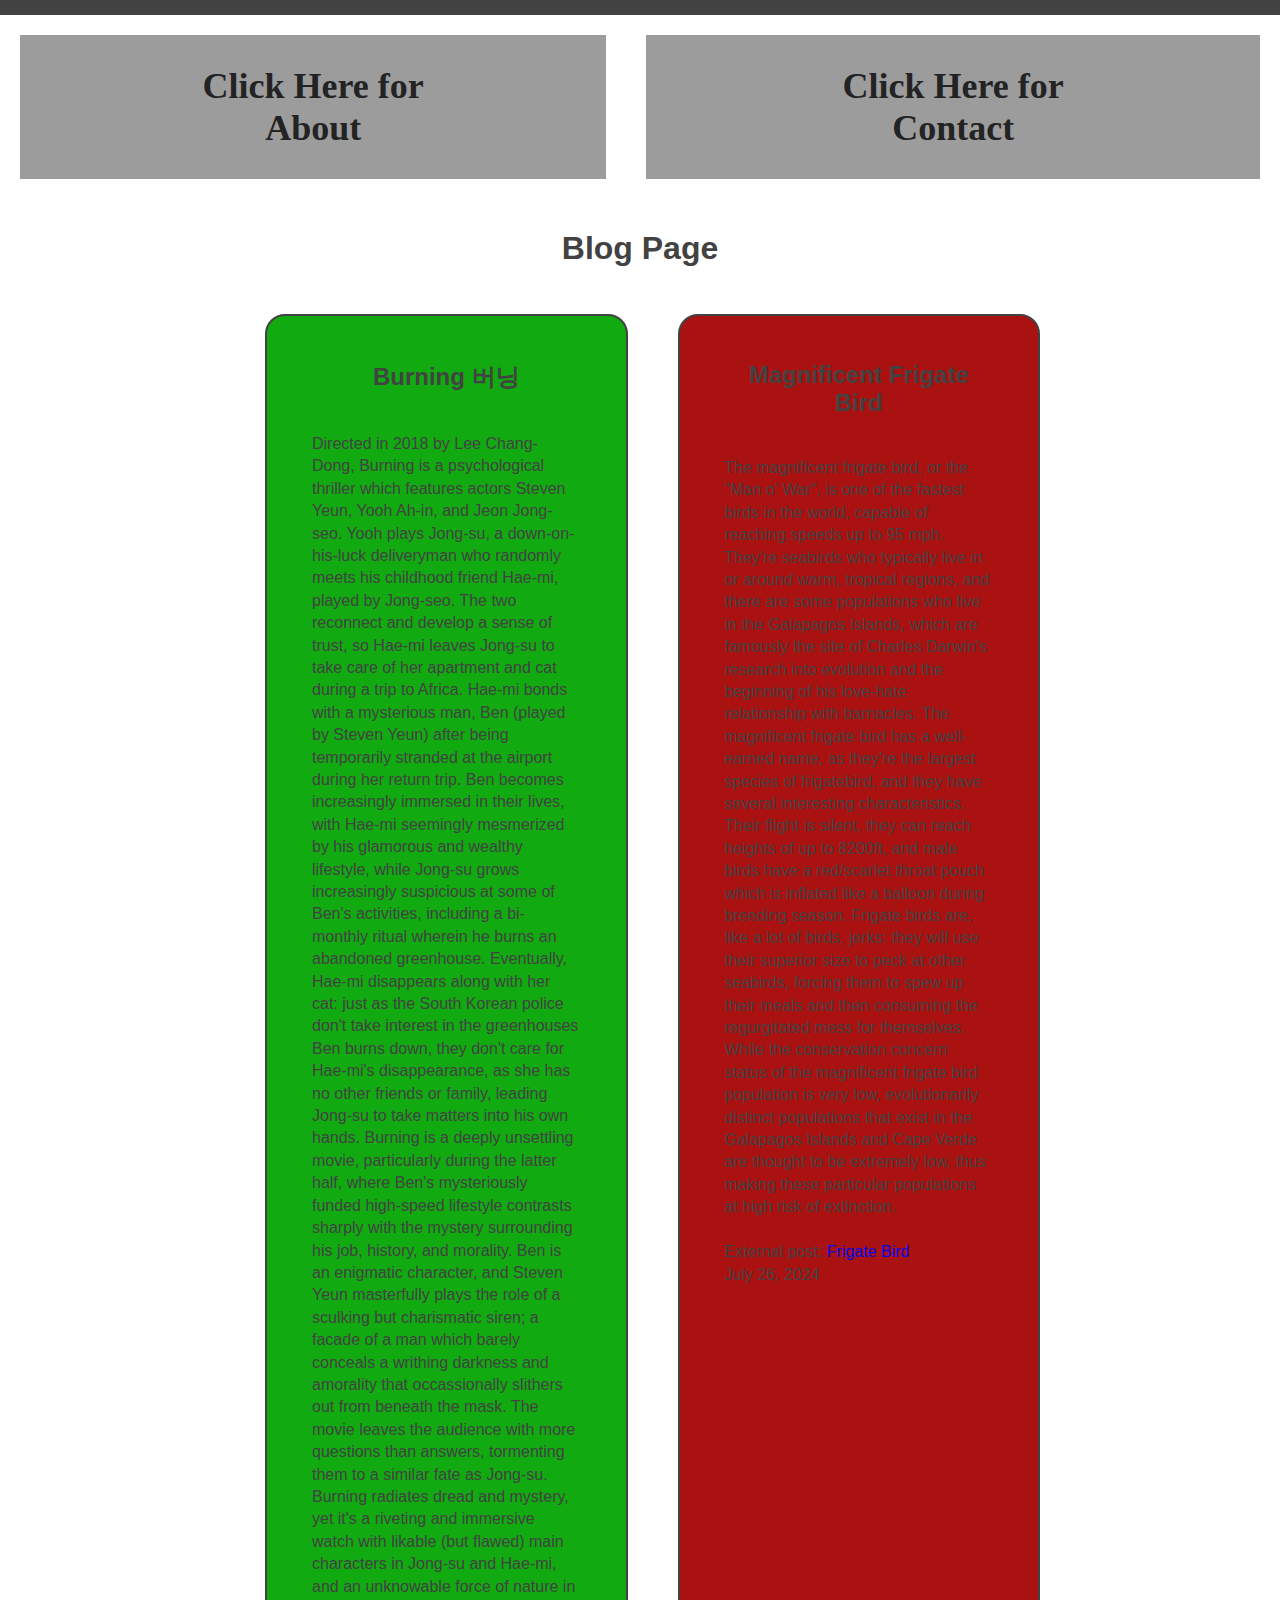
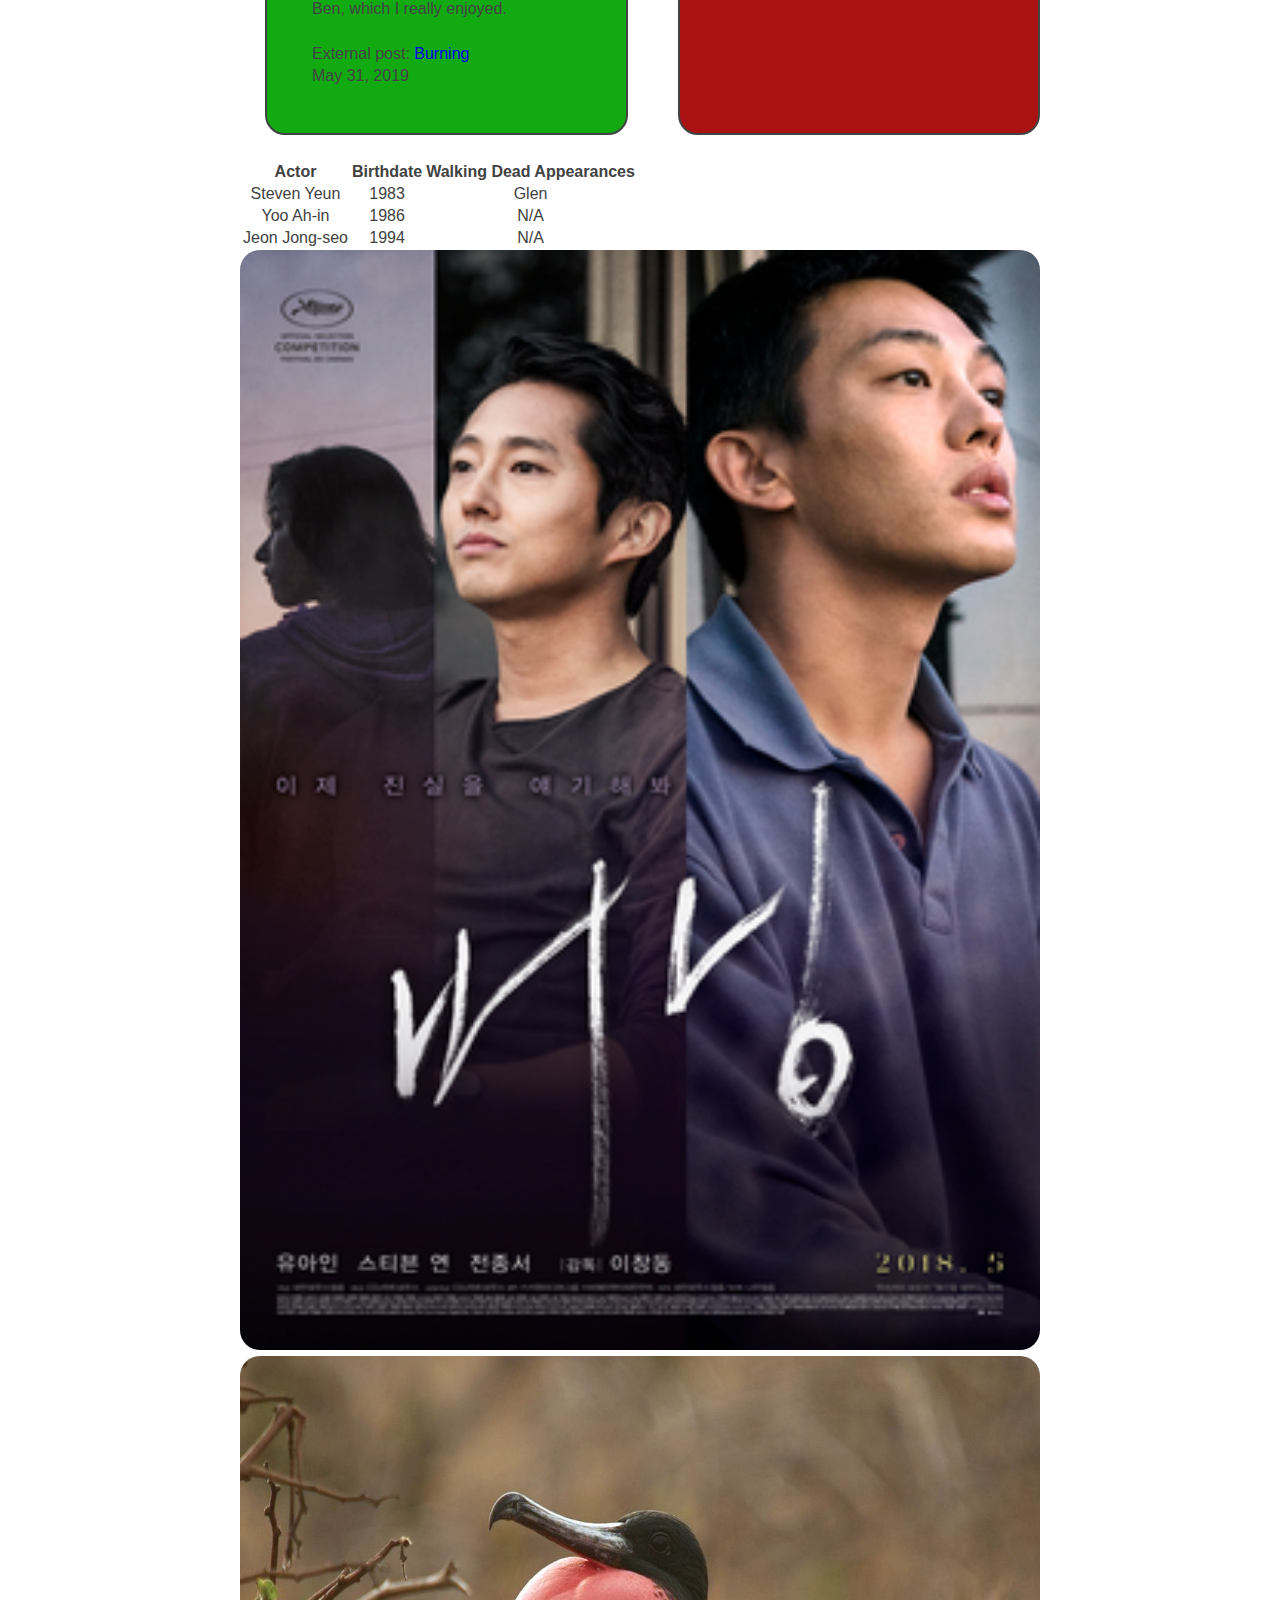
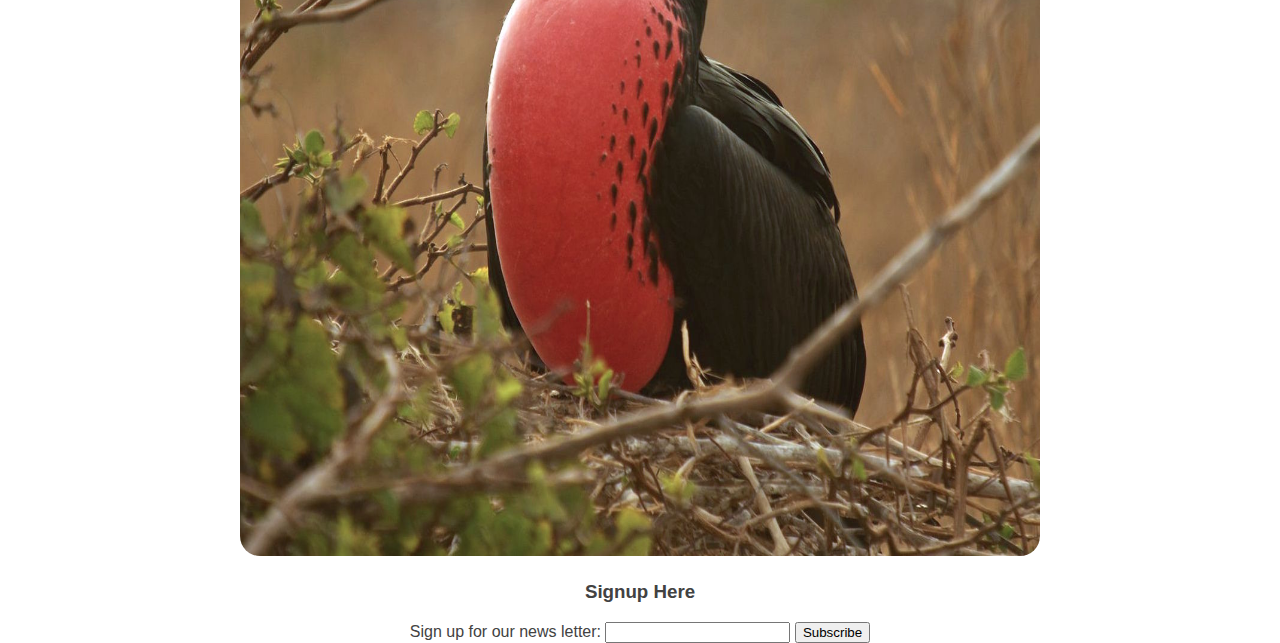
==== commit f7f2599b: "index changes" ====
--- a/index.html
+++ b/index.html
@@ -23,7 +23,7 @@
     <h1>Blog Page</h1>
 
     <div class="details">
-    <section>
+        <section class="burningtext">
         <h2>Burning 버닝</h2>
         <p>Directed in 2018 by Lee Chang-Dong, Burning is a psychological thriller which features actors Steven Yeun, Yooh Ah-in, and Jeon Jong-seo. Yooh plays Jong-su, a down-on-his-luck deliveryman who randomly meets his childhood friend Hae-mi, played by Jong-seo.  The two reconnect and develop a sense of trust, so Hae-mi leaves Jong-su to take care of her apartment and cat during a trip to Africa.  Hae-mi bonds with a mysterious man, Ben (played by Steven Yeun) after being temporarily stranded at the airport during her return trip. Ben becomes increasingly immersed in their lives, with Hae-mi seemingly mesmerized by his glamorous and wealthy lifestyle, while Jong-su grows increasingly suspicious at some of Ben's activities, including a bi-monthly ritual wherein he burns an abandoned greenhouse.  Eventually, Hae-mi disappears along with her cat: just as the South Korean police don't take interest in
             the greenhouses Ben burns down, they don't care for Hae-mi's disappearance, as she has no other friends or family, leading Jong-su to take matters into his own hands.  Burning is a deeply unsettling movie, particularly during the latter half, where Ben's mysteriously funded high-speed lifestyle contrasts sharply with the mystery surrounding his job, history, and morality.  Ben is an enigmatic character, and Steven Yeun masterfully plays the role of a sculking but charismatic siren; a facade of a man which barely conceals a writhing darkness and amorality that occassionally
@@ -31,7 +31,15 @@
            <br>
            <br>External post: <a class="blog" href="https://thesimplecinephile939631772.wordpress.com/2019/05/31/burning-review/">Burning</a>
            <br><time datetime="2019-05-19" title="May 31, 2019">May 31, 2019</time></p>
-           
+        </section>
+
+            <section class="frigatetext">
+
+            <h2>Magnificent Frigate Bird</h2>
+            <p>The magnificent frigate bird, or the "Man o' War", is one of the fastest birds in the world, capable of reaching speeds up to 95 mph.  They're seabirds who typically live in or around warm, tropical regions, and there are some populations who live in the Galapagos Islands, which are famously the site of Charles Darwin's research into evolution and the beginning of his love-hate relationship with barnacles.  The magnificent frigate bird has a well-earned name, as they're the largest species of frigatebird, and they have several interesting characteristics.  Their flight is silent, they can reach heights of up to 8200ft, and male birds have a red/scarlet throat pouch which is inflated like a balloon during breeding season.  Frigate birds are, like a lot of birds, jerks: they will use their superior size to peck at other seabirds, forcing them to spew up their meals and then consuming the regurgitated mess for themselves.  While the conservation concern status of the magnificent frigate bird population is very low, evolutionarily distinct populations that exist in the Galapagos Islands and Cape Verde are thought to be extremely low, thus making these particular populations at high risk of extinction.
+                <br>
+                <br>External post: <a class="blog" href="https://oceanconservancy.org/blog/2024/07/26/meet-magnificent-frigatebird/">Frigate Bird</a>
+                <br><time datetime="2024-07-26" title="July 26, 2024">July 26, 2024</time></p>
         </section>
 
     
@@ -65,14 +73,7 @@
 
 
 <div class="details2">
-    <section>
-        <h2>Magnificent Frigate Bird</h2>
-        <p>The magnificent frigate bird, or the "Man o' War", is one of the fastest birds in the world, capable of reaching speeds up to 95 mph.  They're seabirds who typically live in or around warm, tropical regions, and there are some populations who live in the Galapagos Islands, which are famously the site of Charles Darwin's research into evolution and the beginning of his love-hate relationship with barnacles.  The magnificent frigate bird has a well-earned name, as they're the largest species of frigatebird, and they have several interesting characteristics.  Their flight is silent, they can reach heights of up to 8200ft, and male birds have a red/scarlet throat pouch which is inflated like a balloon during breeding season.  Frigate birds are, like a lot of birds, jerks: they will use their superior size to peck at other seabirds, forcing them to spew up their meals and then consuming the regurgitated mess for themselves.  While the conservation concern status of the magnificent frigate bird population is very low, evolutionarily distinct populations that exist in the Galapagos Islands and Cape Verde are thought to be extremely low, thus making these particular populations at high risk of extinction.
-            <br>
-            <br>External post: <a class="blog" href="https://oceanconservancy.org/blog/2024/07/26/meet-magnificent-frigatebird/">Frigate Bird</a>
-            <br><time datetime="2024-07-26" title="July 26, 2024">July 26, 2024</time></p>
-           
-        </section>
+
 </div>
 
 
--- a/screen.css
+++ b/screen.css
@@ -13,15 +13,42 @@
 }
 
 .details{
-    display:flex;
+    display: flex;
     gap: 25px;
 }
 
-.details2{
-    display:flex;
-    gap: 25px;
+.details section{
+    flex-basis: 0;
+    border-radius: 20px;
+    border: solid 2px;
+    padding: 25px;
 }
 
+.details section.burningtext{
+    flex-grow: 1;
+    margin-top: 25px;
+    margin-bottom: 25px;
+    margin-left: 25px;
+    background: #11aa11;
+}
+
+.details section.frigatetext{
+    flex-grow: 1;
+    margin-top: 25px;
+    margin-bottom: 25px;
+    margin-left: 25px;
+    background: #aa1111;
+}
+
+.details section.authortext{
+    flex-grow: 1;
+    margin-top: 25px;
+    margin-bottom: 25px;
+    margin-left: 25px;
+    background: #1111aa;
+    color: #aaaaaa;
+    text-align: left;
+}
 
 .formdisplay{
     display:flex;
@@ -32,7 +59,10 @@
 
 
 .navigation{
-    display:flex;
+    position: sticky;
+    top: 10px;
+    left: 50px;
+    display: flex;
     gap: 0px;
 }
 
@@ -45,7 +75,7 @@
     border-radius: 0px;
     background-color: #9c9c9c;
     color: rgb(35, 35, 35);
-    padding: 40px 220px;
+    padding: 30px 140px;
     text-align: center;
     text-decoration: none;
     display: flex;
@@ -53,33 +83,9 @@
     flex-basis: 0;
 }
 
-.details{
-    flex-grow: 1;
-    flex-basis: 0;
-    background: #e9eaec;
-    border-radius: 20px;
-    margin-top: 25px;
-    margin-bottom: 25px;
-    text-align: left
-}
-
-.details2{
-    flex-grow: 1;
-    flex-basis: 0;
-    background: #e9eaec;
-    border-radius: 20px;
-    margin-top: 25px;
-    margin-bottom: 25px;
-    text-align: left
-}
-
-
 .details section p{
     margin: 20px;
-}
-
-.details2 section p{
-    margin: 20px;
+    text-align: left
 }
 
 details section h2{
@@ -87,10 +93,7 @@
     text-align: center
 }
 
-details2 section h2{
-    margin: 20px;
-    text-align: center
-}
+
 
 
 img{
@@ -108,8 +111,18 @@
 }
 
 #authorimg{
-    height: 1000px;
+    height: 750px;
+    width: 500px;
     border-radius: 20px;
+    float: right;
+    margin-top: 25px;
+}
+
+
+
+p{
+    margin:0;
+    line-height: 1.4em;
 }
 
 h2{
@@ -118,13 +131,9 @@
     text-align: center
 }
 
-p{
-    margin:0;
-    line-height: 1.4em;
-}
-
 a:visited.blog, a:link.blog {
     text-decoration: none;
 }
 
 
+
